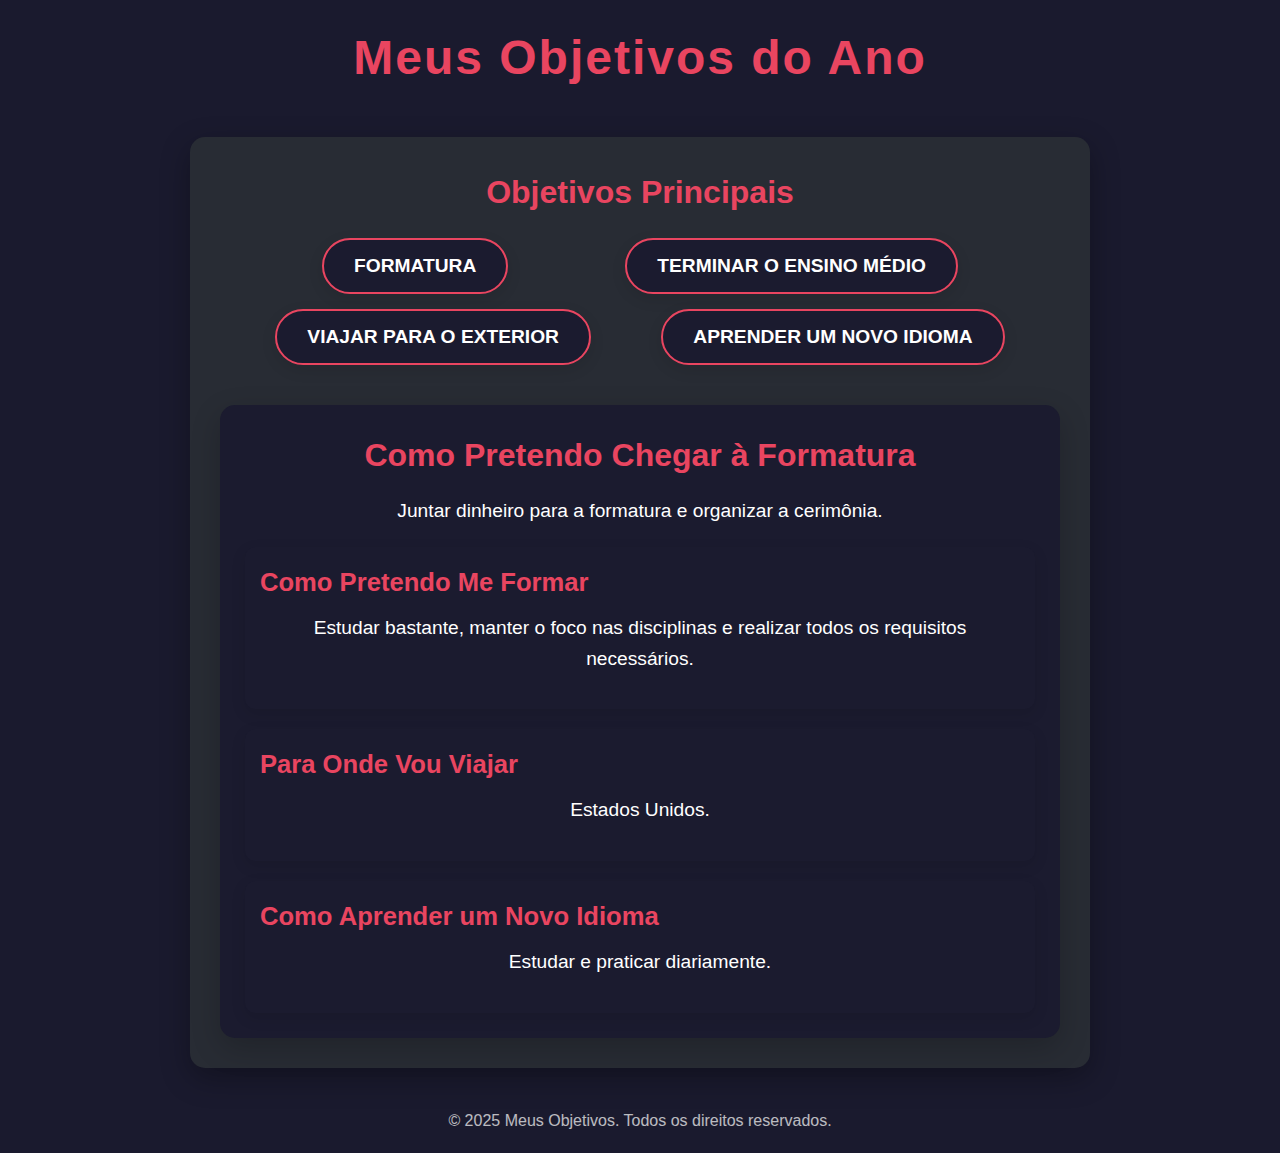
==== projetodevida-pedro-main/projeto de vida pedro/index.html @ 9e1f9904 "Add files via upload" ====
<!DOCTYPE html>
<html lang="pt-br">
<head>
    <meta charset="UTF-8">
    <meta name="viewport" content="width=device-width, initial-scale=1.0">
    <meta name="description" content="Página para listar os objetivos do ano e como alcançá-los.">
    <title>Meus Objetivos do Ano</title>
    <link rel="stylesheet" href="style.css">
</head>
<body>
    <header>
        <h1>Meus Objetivos do Ano</h1>
    </header>
    
    <main class="conteudo-principal">
        <section class="objetivos">
            <h2>Objetivos Principais</h2>
            <div class="button-container">
                <button class="botao" id="formatura-btn">Formatura</button>
                <button class="botao" id="graduacao-btn">Terminar o Ensino Médio</button>
                <button class="botao" id="viagem-btn">Viajar para o Exterior</button>
                <button class="botao" id="aprendizado-btn">Aprender um Novo Idioma</button>
            </div>
        </section>

        <section id="como-pretendo-chegar" class="como-pretendo-chegar">
            <h3>Como Pretendo Chegar à Formatura</h3>
            <p>Juntar dinheiro para a formatura e organizar a cerimônia.</p>
            
            <div class="sub-secao">
                <h4>Como Pretendo Me Formar</h4>
                <p>Estudar bastante, manter o foco nas disciplinas e realizar todos os requisitos necessários.</p>
            </div>
            <div class="sub-secao1">
                <h5>Para Onde Vou Viajar</h5>
                <p>Estados Unidos.</p>
            </div>
            <div class="sub-secao2">
                <h6>Como Aprender um Novo Idioma</h6>
                <p>Estudar e praticar diariamente.</p>
            </div>
        </section>
    </main>

    <footer>
        <p>&copy; 2025 Meus Objetivos. Todos os direitos reservados.</p>
    </footer>

    <script src="script.js"></script>
</body>
</html>
---- projetodevida-pedro-main/projeto de vida pedro/style.css ----
/* Definindo as variáveis de cores */
:root {
    --cor-de-fundo: #1a1a2e; /* Fundo escuro */
    --cor-secundaria: #e94560; /* Cor de destaque vermelho */
    --cor-texto: #ffffff; /* Texto branco */
    --cor-botao: #1b1b2f; /* Fundo de botão escuro */
    --botao-hover: #e94560; /* Cor de hover dos botões */
    --sombra-botao: rgba(0, 0, 0, 0.1); /* Sombra suave nos botões */
}

/* Resetando algumas configurações padrões */
* {
    margin: 0;
    padding: 0;
    box-sizing: border-box;
}

/* Estilos gerais do body */
body {
    font-family: 'Roboto', sans-serif;
    background-color: var(--cor-de-fundo); 
    color: var(--cor-texto);
    line-height: 1.6;
    display: flex;
    justify-content: center;
    align-items: center;
    min-height: 100vh;
    padding: 20px;
    flex-direction: column;
}

/* Estilo do cabeçalho */
header {
    text-align: center;
    margin-bottom: 40px;
}

h1 {
    font-size: 3rem;
    font-weight: 700;
    color: var(--cor-secundaria);
    letter-spacing: 2px;
}

/* Estilo do conteúdo principal */
.conteudo-principal {
    background-color: #282c34;
    padding: 30px;
    border-radius: 15px;
    width: 100%;
    max-width: 900px;
    box-shadow: 0 10px 30px rgba(0, 0, 0, 0.3);
}

/* Estilo da seção de objetivos */
.objetivos {
    margin-bottom: 40px;
}

.objetivos h2 {
    font-size: 2rem;
    color: var(--cor-secundaria);
    text-align: center;
    margin-bottom: 20px;
}

/* Botões */
.button-container {
    display: flex;
    flex-wrap: wrap;
    justify-content: space-evenly;
    gap: 15px;
}

button {
    padding: 15px 30px;
    font-size: 1.2rem;
    background-color: var(--cor-botao);
    color: var(--cor-texto);
    border: 2px solid var(--cor-secundaria);
    border-radius: 30px;
    cursor: pointer;
    transition: all 0.3s ease;
    box-shadow: 0 5px 15px var(--sombra-botao);
    text-transform: uppercase;
    font-weight: bold;
}

button:hover, button:focus {
    background-color: var(--cor-secundaria);
    border-color: var(--cor-secundaria);
    transform: translateY(-5px);
}

/* Estilo da seção "Como Pretendo Chegar" */
#como-pretendo-chegar {
    background-color: var(--cor-botao);
    padding: 25px;
    border-radius: 15px;
    box-shadow: 0 10px 30px rgba(0, 0, 0, 0.2);
    margin-top: 40px;
}

#como-pretendo-chegar h3 {
    color: var(--cor-secundaria);
    font-size: 2rem;
    margin-bottom: 15px;
    text-align: center;
}

#como-pretendo-chegar p {
    font-size: 1.2rem;
    color: var(--cor-texto);
    margin-bottom: 20px;
    text-align: center;
}

/* Estilo das subseções */
.sub-secao, .sub-secao1, .sub-secao2 {
    background-color: var(--cor-botao);
    padding: 15px;
    border-radius: 10px;
    margin-top: 20px;
    box-shadow: 0 5px 15px rgba(0, 0, 0, 0.1);
}

.sub-secao h4, .sub-secao1 h5, .sub-secao2 h6 {
    color: var(--cor-secundaria);
    font-size: 1.6rem;
    margin-bottom: 10px;
}

.sub-secao p, .sub-secao1 p, .sub-secao2 p {
    font-size: 1.2rem;
    color: var(--cor-texto);
}

/* Rodapé */
footer {
    text-align: center;
    margin-top: 40px;
    font-size: 1rem;
    color: var(--cor-texto);
}

footer p {
    opacity: 0.7;
}

/* Estilos de transição para o efeito futurista */
a {
    text-decoration: none;
    color: var(--cor-secundaria);
    transition: all 0.3s ease;
}

a:hover {
    color: var(--cor-texto);
    text-shadow: 0 0 10px var(--cor-secundaria), 0 0 20px var(--cor-secundaria);
}
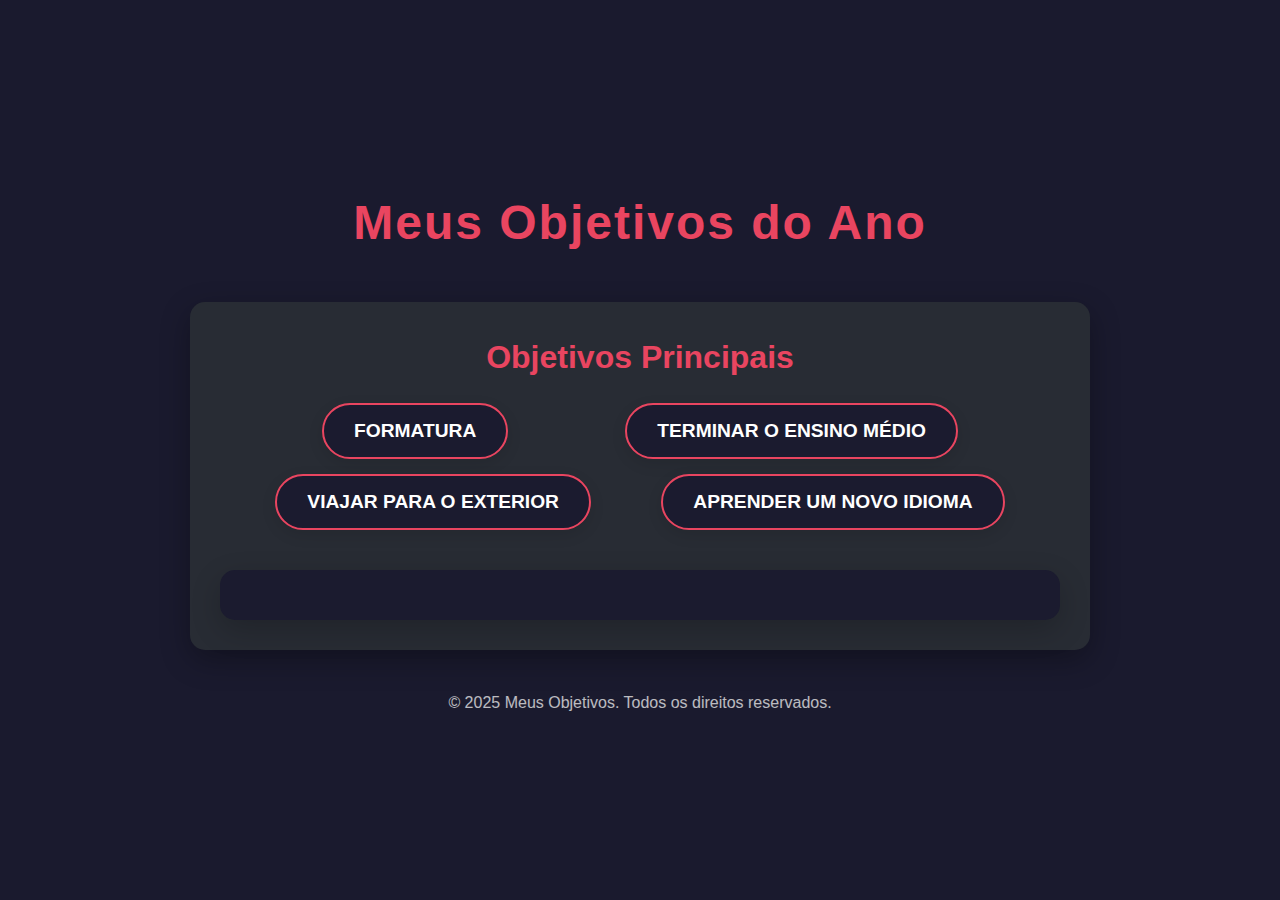
==== commit d3aef2e7: "Add files via upload" ====
--- a/projetodevida-pedro-main/projeto de vida pedro/index.html
+++ b/projetodevida-pedro-main/projeto de vida pedro/index.html
@@ -24,19 +24,21 @@
         </section>
 
         <section id="como-pretendo-chegar" class="como-pretendo-chegar">
-            <h3>Como Pretendo Chegar à Formatura</h3>
-            <p>Juntar dinheiro para a formatura e organizar a cerimônia.</p>
-            
-            <div class="sub-secao">
-                <h4>Como Pretendo Me Formar</h4>
+            <!-- Seções inicialmente ocultas -->
+            <div class="sub-secao" id="formatura-secao" style="display: none;">
+                <h3>Como Pretendo Chegar à Formatura</h3>
+                <p>Juntar dinheiro para a formatura e organizar a cerimônia.</p>
+            </div>
+            <div class="sub-secao1" id="graduacao-secao" style="display: none;">
+                <h5>Como Terminar o Ensino Médio</h5>
                 <p>Estudar bastante, manter o foco nas disciplinas e realizar todos os requisitos necessários.</p>
             </div>
-            <div class="sub-secao1">
-                <h5>Para Onde Vou Viajar</h5>
-                <p>Estados Unidos.</p>
+            <div class="sub-secao2" id="viagem-secao" style="display: none;">
+                <h6>Como Viajar para o Exterior</h6>
+                <p>Planejar a viagem, juntar dinheiro e escolher o destino.</p>
             </div>
-            <div class="sub-secao2">
-                <h6>Como Aprender um Novo Idioma</h6>
+            <div class="sub-secao3" id="aprendizado-secao" style="display: none;">
+                <h7>Como Aprender um Novo Idioma</h7>
                 <p>Estudar e praticar diariamente.</p>
             </div>
         </section>
@@ -46,6 +48,8 @@
         <p>&copy; 2025 Meus Objetivos. Todos os direitos reservados.</p>
     </footer>
 
-    <script src="script.js"></script>
+    <!-- Linkando o arquivo JS -->
+    <script src="main.js"></script>
+
 </body>
 </html>
--- a/projetodevida-pedro-main/projeto de vida pedro/style.css
+++ b/projetodevida-pedro-main/projeto de vida pedro/style.css
@@ -115,8 +115,9 @@
     text-align: center;
 }
 
-/* Estilo das subseções */
-.sub-secao, .sub-secao1, .sub-secao2 {
+/* Esconder as subseções inicialmente */
+.sub-secao, .sub-secao1, .sub-secao2, .sub-secao3 {
+    display: none; /* Esconde todas as subseções inicialmente */
     background-color: var(--cor-botao);
     padding: 15px;
     border-radius: 10px;
@@ -124,7 +125,7 @@
     box-shadow: 0 5px 15px rgba(0, 0, 0, 0.1);
 }
 
-.sub-secao h4, .sub-secao1 h5, .sub-secao2 h6 {
+.sub-secao h4, .sub-secao1 h5, .sub-secao2 h6, .sub-secao3 h6 {  /* Alterado h7 para h6 */
     color: var(--cor-secundaria);
     font-size: 1.6rem;
     margin-bottom: 10px;
